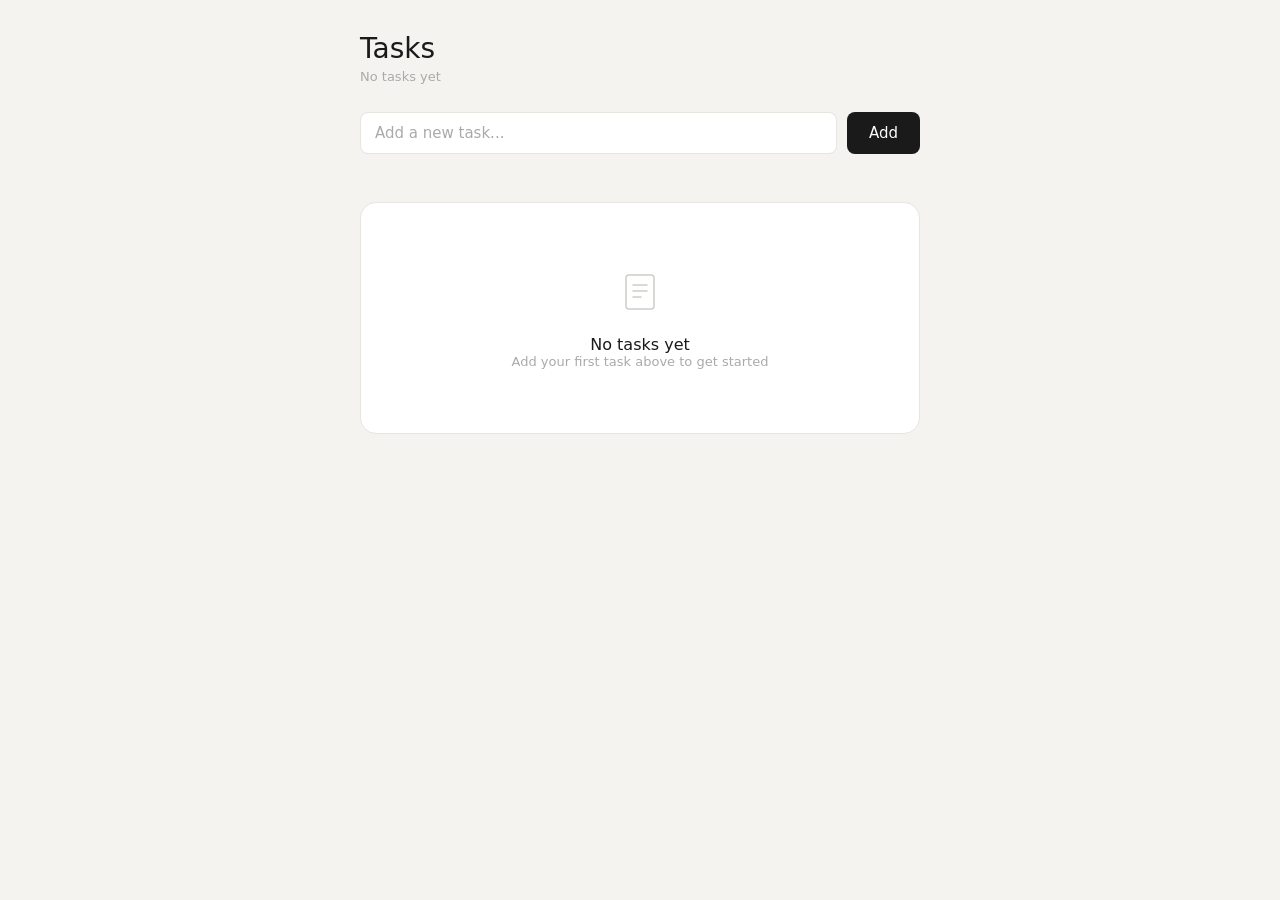
==== Week 4/TaskManager/index.html @ 2742cdaa "Week 4: Day 1-3" ====
<!doctype html>
<html lang="en">
  <head>
    <meta charset="UTF-8" />
    <meta name="viewport" content="width=device-width, initial-scale=1.0" />
    <title>Task Manager</title>
    <link rel="stylesheet" href="style.css" />
  </head>
  <body>
    <div class="app">
      <!-- Header -->
      <header class="header">
        <div>
          <h1>Tasks</h1>
          <p class="header-sub" id="task-count">No tasks yet</p>
        </div>
      </header>

      <!-- Input -->
      <div class="input-section">
        <div class="input-row">
          <input
            type="text"
            id="task-input"
            placeholder="Add a new task..."
            autocomplete="off"
            maxlength="200"
          />
          <button id="add-btn">Add</button>
        </div>

        <!-- Validation message -->
        <p class="input-error" id="input-error"></p>
      </div>

      <!-- Empty state -->
      <div class="empty-state" id="empty-state">
        <div class="empty-icon">
          <svg width="48" height="48" viewBox="0 0 48 48" fill="none">
            <rect
              x="10"
              y="8"
              width="28"
              height="34"
              rx="3"
              stroke="var(--border-mid)"
              stroke-width="1.5"
            />
            <path
              d="M17 18h14M17 24h14M17 30h8"
              stroke="var(--border-mid)"
              stroke-width="1.5"
              stroke-linecap="round"
            />
          </svg>
        </div>
        <p class="epty-title">No tasks yet</p>
        <p class="empty-sub">Add your first task above to get started</p>
      </div>

      <!-- Task list -->
      <ul class="task-list" id="task-list"></ul>
    </div>
    <script src="script.js"></script>
  </body>
</html>
---- Week 4/TaskManager/style.css ----
/* Reset */
*,
*::before,
*::after {
  box-sizing: border-box;
  margin: 0;
  padding: 0;
}

/* Design tokens */
:root {
  --bg: #f5f3ef;
  --bg-card: #ffffff;
  --border: #e8e4df;
  --border-mid: #d0cdc8;
  --accent: #1a1a1a;
  --accent-hover: #333;
  --text: #1a1a1a;
  --text-mid: #666;
  --text-dim: #aaa;
  --danger: #cc3333;
  --success: #1a7a4a;
  --radius-sm: 8px;
  --radius-md: 12px;
  --radius-lg: 16px;
}

/* Page */
body {
  min-height: 100vh;
  background: var(--bg);
  font-family: "Poppins", system-ui, sans-serif;
  color: var(--text);
  padding: 2rem 1rem;
}

/* App */
.app {
  max-width: 560px;
  margin: 0 auto;
}

/* Header */
.header {
  margin-bottom: 1.75rem;
}

h1 {
  font-size: 28px;
  font-weight: 500;
  margin-bottom: 4px;
}

.header-sub {
  font-size: 13px;
  color: var(--text-dim);
}

/* Input */
.input-section {
  margin-bottom: 1.5rem;
}

.input-row {
  display: flex;
  gap: 10px;
}

input[type="text"] {
  flex: 1;
  padding: 11px 14px;
  font-size: 15px;
  font-family: inherit;
  background: var(--bg-card);
  border: 1px solid var(--border);
  border-radius: var(--radius-sm);
  color: var(--text);
  outline: none;
  transition: border-color 0.15s;
}

input[type="text"]:focus {
  border-color: var(--accent);
}

input[type="text"]::placeholder {
  color: var(--text-dim);
}

/* Add button */
#add-btn {
  padding: 11px 22px;
  background: var(--accent);
  color: #fff;
  border: none;
  border-radius: var(--radius-sm);
  font-size: 15px;
  font-family: inherit;
  cursor: pointer;
  transition: background 0.15s;
  white-space: nowrap;
}

#add-btn:hover {
  background: var(--accent-hover);
}

#add-btn:active {
  background: #555;
}

/* Validation error */
.input-error {
  font-size: 12px;
  color: var(--danger);
  min-height: 18px;
  margin-top: 6px;
}

/* Empty state */
.empty-state {
  text-align: center;
  padding: 4rem 2rem;
  background: var(--bg-card);
  border: 1px solid var(--border);
  border-radius: var(--radius-lg);
}

.empty-icon {
  margin: 0 auto 1rem;
  width: 48px;
}

.empty-title {
  font-size: 16px;
  font-weight: 500;
  color: var(--text-mid);
  margin-bottom: 6px;
}

.empty-sub {
  font-size: 13px;
  color: var(--text-dim);
}

/* Task list */
.task-list {
  list-style-type: none;
  display: flex;
  flex-direction: column;
  gap: 8px;
}

/* Task item */
.task-item {
  background: var(--bg-card);
  border: 1px solid var(--border);
  border-radius: var(--radius-md);
  padding: 14px 16px;
  display: flex;
  align-items: center;
  gap: 12px;
  transition:
    border-color 0.15s,
    opacity 0.2s;
  animation: slideIn 0.2s ease;
}

@keyframes slideIn {
  from {
    opacity: 0;
    transform: translateY(-6px);
  }
  to {
    opacity: 1;
    transform: translateY(0);
  }
}

.task-item:hover {
    border-color: var(--border-mid);
}

/* Completed state */
.task-item.completed {
    opacity: 0.55;
}

/* Checkbox */
.task-checkbox {
    width: 20px;
    height: 20px;
    border: 1.5px solid var(--border-mid);
    border-radius: 50%;
    flex-shrink: 0;
    cursor: pointer;
    display: flex;
    align-items: center;
    transition: all 0.15s;
    background: transparent;
}

.task-checkbox:hover {
    border-color: var(--success);
}

/* Checked state */
.task-checkbox.checked {
    background: var(--success);
    border-color: var(--success);
}

.task-checkbox.checked::after {
    content: '';
    width: 5px;
    height: 9px;
    border: 2px solid #fff;
    border-top: none;
    border-left: none;
    transform: rotate(45deg) translate(-1px, -1px);
    display: block;
    margin-left: 6px;
}

.task-text {
    flex: 1;
    font-size: 15px;
    color: var(--text);
    line-height: 1.4;
    cursor: pointer;
    transition: color 0.15s;
}

.task-item.completed .task-text {
    text-decoration: line-through;
    color: var(--text-dim);
    white-space: nowrap;
}

/* Delete button */
.task-delete {
    width: 28px;
    height: 28px;
    border-radius: 6px;
    border: none;
    background: transparent;
    color: var(--text-dim);
    font-size: 16px;
    cursor: pointer;
    display: flex;
    align-items: center;
    justify-content: center;
    transition: all 0.15s;
    opacity: 0;
    flex-shrink: 0;
}

.task-item:hover .task-delete {
    opacity: 1;
}

.task-delete:hover {
    background: #fdf0f0;
    color: var(--danger);
}
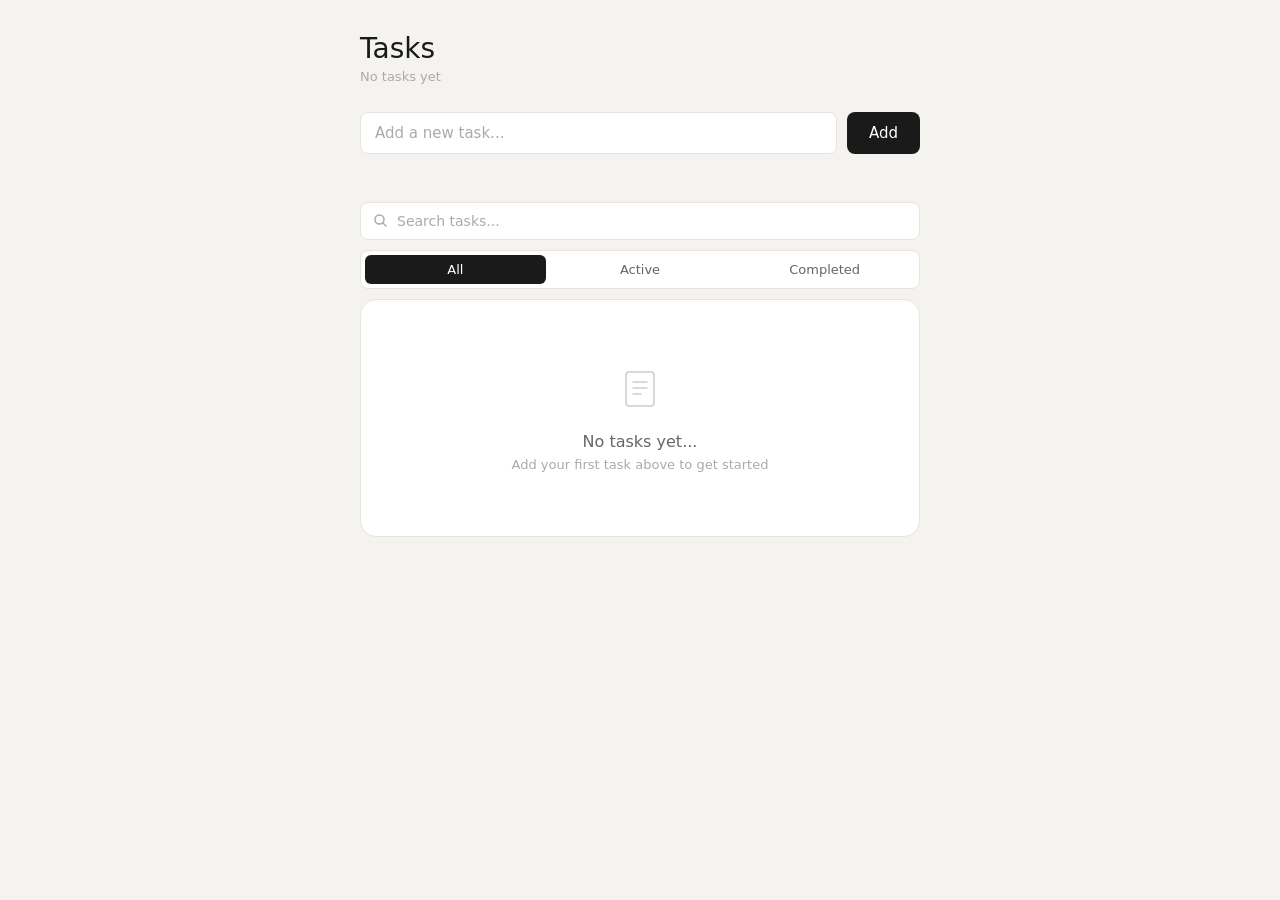
==== commit c44bea1c: "Filter & search features added" ====
--- a/Week 4/TaskManager/index.html
+++ b/Week 4/TaskManager/index.html
@@ -33,6 +33,32 @@
         <p class="input-error" id="input-error"></p>
       </div>
 
+    <!-- Search and filter -->
+     <div class="controls">
+ 
+      <!-- Search input -->
+      <div class="search-wrapper">
+        <svg class="search-icon" width="16" height="16" viewBox="0 0 16 16" fill="none">
+          <circle cx="6.5" cy="6.5" r="4.5" stroke="currentColor" stroke-width="1.5"/>
+          <path d="M10 10l3 3" stroke="currentColor" stroke-width="1.5" stroke-linecap="round"/>
+        </svg>
+        <input
+          type="text"
+          id="search-input"
+          placeholder="Search tasks..."
+          autocomplete="off"
+        />
+        <button class="search-clear hidden" id="search-clear" aria-label="Clear search">×</button>
+      </div>
+ 
+      <!-- Filter tabs: All / Active / Completed -->
+      <div class="filter-group" id="filter-group">
+        <button class="filter-btn active" data-filter="all">All</button>
+  <button class="filter-btn" data-filter="active">Active</button>
+  <button class="filter-btn" data-filter="completed">Completed</button>
+      </div>
+ 
+
       <!-- Empty state -->
       <div class="empty-state" id="empty-state">
         <div class="empty-icon">
@@ -54,13 +80,13 @@
             />
           </svg>
         </div>
-        <p class="epty-title">No tasks yet</p>
-        <p class="empty-sub">Add your first task above to get started</p>
+        <p class="empty-title" id="empty-title">No tasks yet</p>
+        <p class="empty-sub" id="empty-sub">Add your first task above to get started</p>
       </div>
 
       <!-- Task list -->
       <ul class="task-list" id="task-list"></ul>
     </div>
-    <script src="script.js"></script>
+    <script src="script.js" defer></script>
   </body>
 </html>
--- a/Week 4/TaskManager/style.css
+++ b/Week 4/TaskManager/style.css
@@ -116,7 +116,102 @@
   min-height: 18px;
   margin-top: 6px;
 }
-
+/* Search & filter */
+.controls {
+  display: flex;
+  flex-direction: column;
+  gap: 10px;
+  margin-bottom: 1.25rem;
+}
+
+.search-wrapper {
+  display: flex;
+  align-items: center;
+  gap: 8px;
+  background: var(--bg-card);
+  border: 1px solid var(--border);
+  border-radius: var(--radius-sm);
+  padding: 0 12px;
+  transition: border-color 0.15s;
+}
+
+.search-wrapper:focus-within {
+  border-color: var(--accent);
+}
+
+.search-icon {
+  color: var(--text-dim);
+  flex-shrink: 0;
+}
+
+.search-wrapper input {
+  flex: 1;
+  padding: 10px 0;
+  font-size: 14px;
+  font-family: inherit;
+  background: transparent;
+  border: none;
+  color: var(--text);
+  outline: none;
+}
+
+.search-wrapper input::placeholder {
+  color: var(--text-dim);
+}
+
+.search-clear {
+  background: none;
+  border: none;
+  font-size: 18px;
+  color: var(--text-dim);
+  cursor: pointer;
+  padding: 0;
+  line-height: 1;
+  transition: color 0.15s;
+  flex-shrink: 0;
+}
+
+.search-clear:hover {
+  color: var(--text);
+}
+
+.search-clear.hidden {
+  display: none;
+}
+
+
+.filter-group {
+  display: flex;
+  gap: 4px;
+  background: var(--bg-card);
+  border: 1px solid var(--border);
+  border-radius: var(--radius-sm);
+  padding: 4px;
+}
+
+.filter-btn {
+  flex: 1;
+  padding: 7px 0;
+  font-size: 13px;
+  font-family: inherit;
+  background: transparent;
+  border: none;
+  border-radius: 6px;
+  color: var(--text-mid);
+  cursor: pointer;
+  transition: all 0.15s;
+}
+
+.filter-btn:hover:not(.active) {
+  background: var(--bg);
+  color: var(--text);
+}
+
+.filter-btn.active {
+  background: var(--accent);
+  color: #fff;
+  font-weight: 500;
+}
 /* Empty state */
 .empty-state {
   text-align: center;
@@ -178,88 +273,88 @@
 }
 
 .task-item:hover {
-    border-color: var(--border-mid);
+  border-color: var(--border-mid);
 }
 
 /* Completed state */
 .task-item.completed {
-    opacity: 0.55;
+  opacity: 0.55;
 }
 
 /* Checkbox */
 .task-checkbox {
-    width: 20px;
-    height: 20px;
-    border: 1.5px solid var(--border-mid);
-    border-radius: 50%;
-    flex-shrink: 0;
-    cursor: pointer;
-    display: flex;
-    align-items: center;
-    transition: all 0.15s;
-    background: transparent;
+  width: 20px;
+  height: 20px;
+  border: 1.5px solid var(--border-mid);
+  border-radius: 50%;
+  flex-shrink: 0;
+  cursor: pointer;
+  display: flex;
+  align-items: center;
+  transition: all 0.15s;
+  background: transparent;
 }
 
 .task-checkbox:hover {
-    border-color: var(--success);
+  border-color: var(--success);
 }
 
 /* Checked state */
 .task-checkbox.checked {
-    background: var(--success);
-    border-color: var(--success);
+  background: var(--success);
+  border-color: var(--success);
 }
 
 .task-checkbox.checked::after {
-    content: '';
-    width: 5px;
-    height: 9px;
-    border: 2px solid #fff;
-    border-top: none;
-    border-left: none;
-    transform: rotate(45deg) translate(-1px, -1px);
-    display: block;
-    margin-left: 6px;
+  content: "";
+  width: 5px;
+  height: 9px;
+  border: 2px solid #fff;
+  border-top: none;
+  border-left: none;
+  transform: rotate(45deg) translate(-1px, -1px);
+  display: block;
+  margin-left: 6px;
 }
 
 .task-text {
-    flex: 1;
-    font-size: 15px;
-    color: var(--text);
-    line-height: 1.4;
-    cursor: pointer;
-    transition: color 0.15s;
+  flex: 1;
+  font-size: 15px;
+  color: var(--text);
+  line-height: 1.4;
+  cursor: pointer;
+  transition: color 0.15s;
 }
 
 .task-item.completed .task-text {
-    text-decoration: line-through;
-    color: var(--text-dim);
-    white-space: nowrap;
+  text-decoration: line-through;
+  color: var(--text-dim);
+  white-space: nowrap;
 }
 
 /* Delete button */
 .task-delete {
-    width: 28px;
-    height: 28px;
-    border-radius: 6px;
-    border: none;
-    background: transparent;
-    color: var(--text-dim);
-    font-size: 16px;
-    cursor: pointer;
-    display: flex;
-    align-items: center;
-    justify-content: center;
-    transition: all 0.15s;
-    opacity: 0;
-    flex-shrink: 0;
+  width: 28px;
+  height: 28px;
+  border-radius: 6px;
+  border: none;
+  background: transparent;
+  color: var(--text-dim);
+  font-size: 16px;
+  cursor: pointer;
+  display: flex;
+  align-items: center;
+  justify-content: center;
+  transition: all 0.15s;
+  opacity: 0;
+  flex-shrink: 0;
 }
 
 .task-item:hover .task-delete {
-    opacity: 1;
+  opacity: 1;
 }
 
 .task-delete:hover {
-    background: #fdf0f0;
-    color: var(--danger);
-}+  background: #fdf0f0;
+  color: var(--danger);
+}
